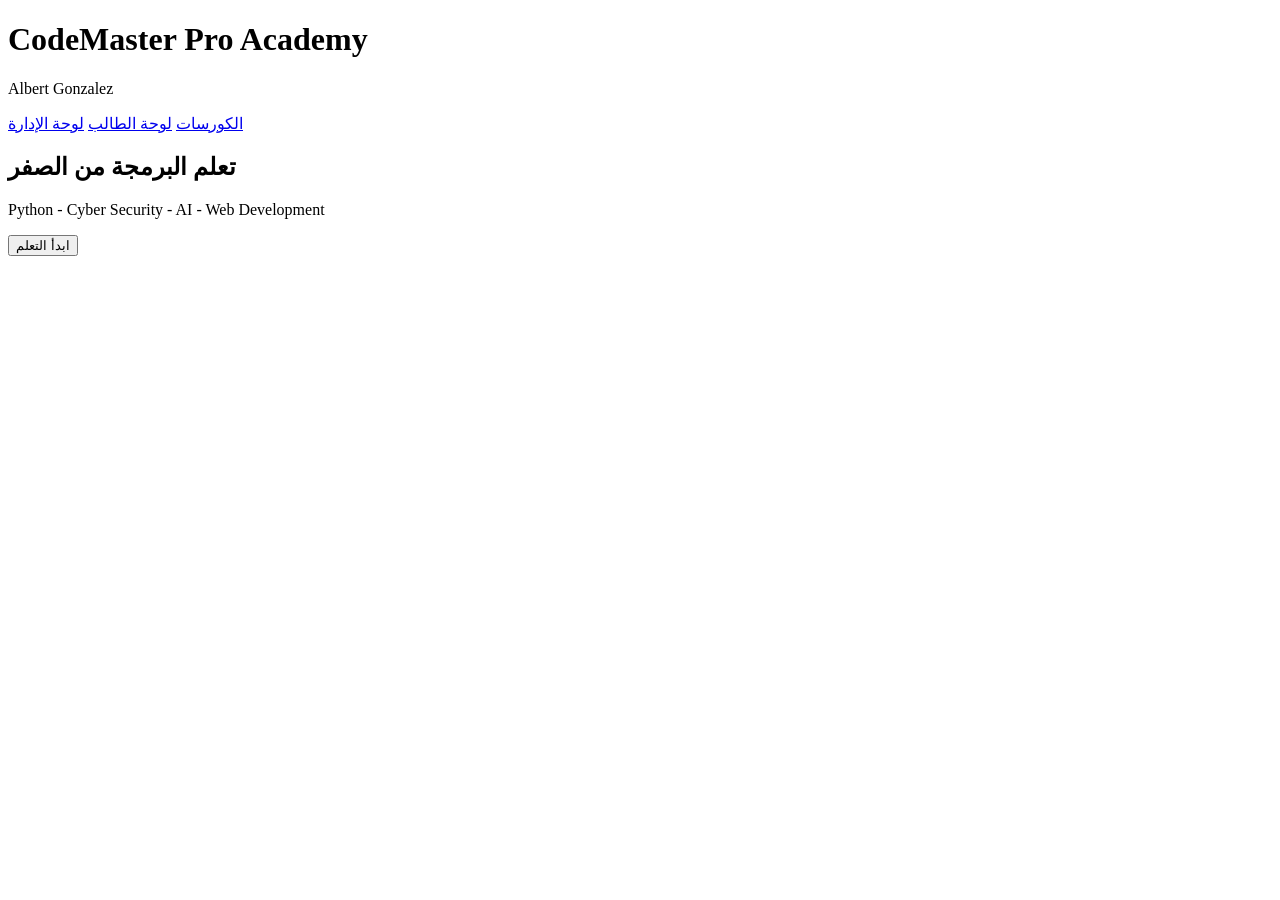
==== index.html @ 69713b8e "Create index.html" ====
<!DOCTYPE html>
<html lang="ar">
<head>
<meta charset="UTF-8">
<title>CodeMaster Pro Academy</title>
<link rel="stylesheet" href="style.css">
</head>

<body>

<header>
<h1>CodeMaster Pro Academy</h1>
<p>Albert Gonzalez</p>

<nav>
<a href="courses.html">الكورسات</a>
<a href="dashboard.html">لوحة الطالب</a>
<a href="admin.html">لوحة الإدارة</a>
</nav>
</header>

<section>

<h2>تعلم البرمجة من الصفر</h2>

<p>
Python - Cyber Security - AI - Web Development
</p>

<a href="courses.html">
<button>ابدأ التعلم</button>
</a>

</section>

<script src="app.js"></script>

</body>
</html>
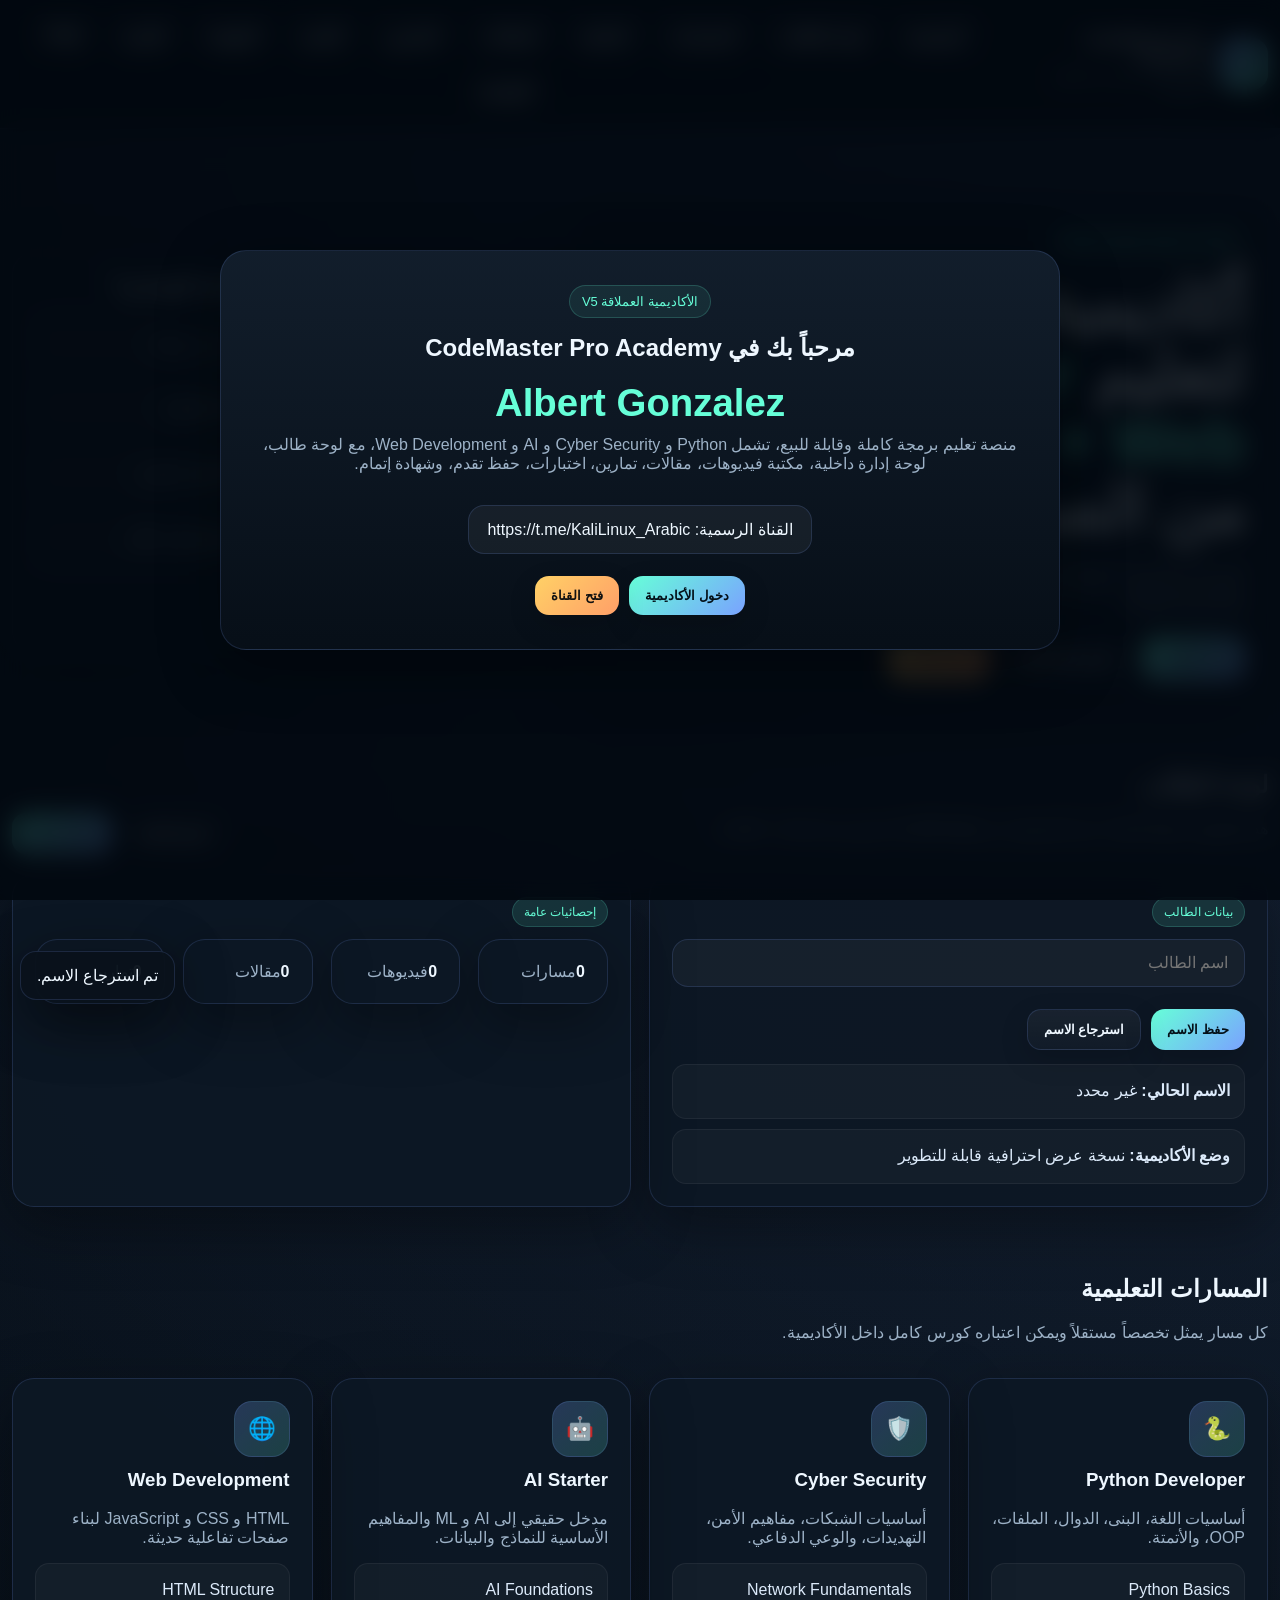
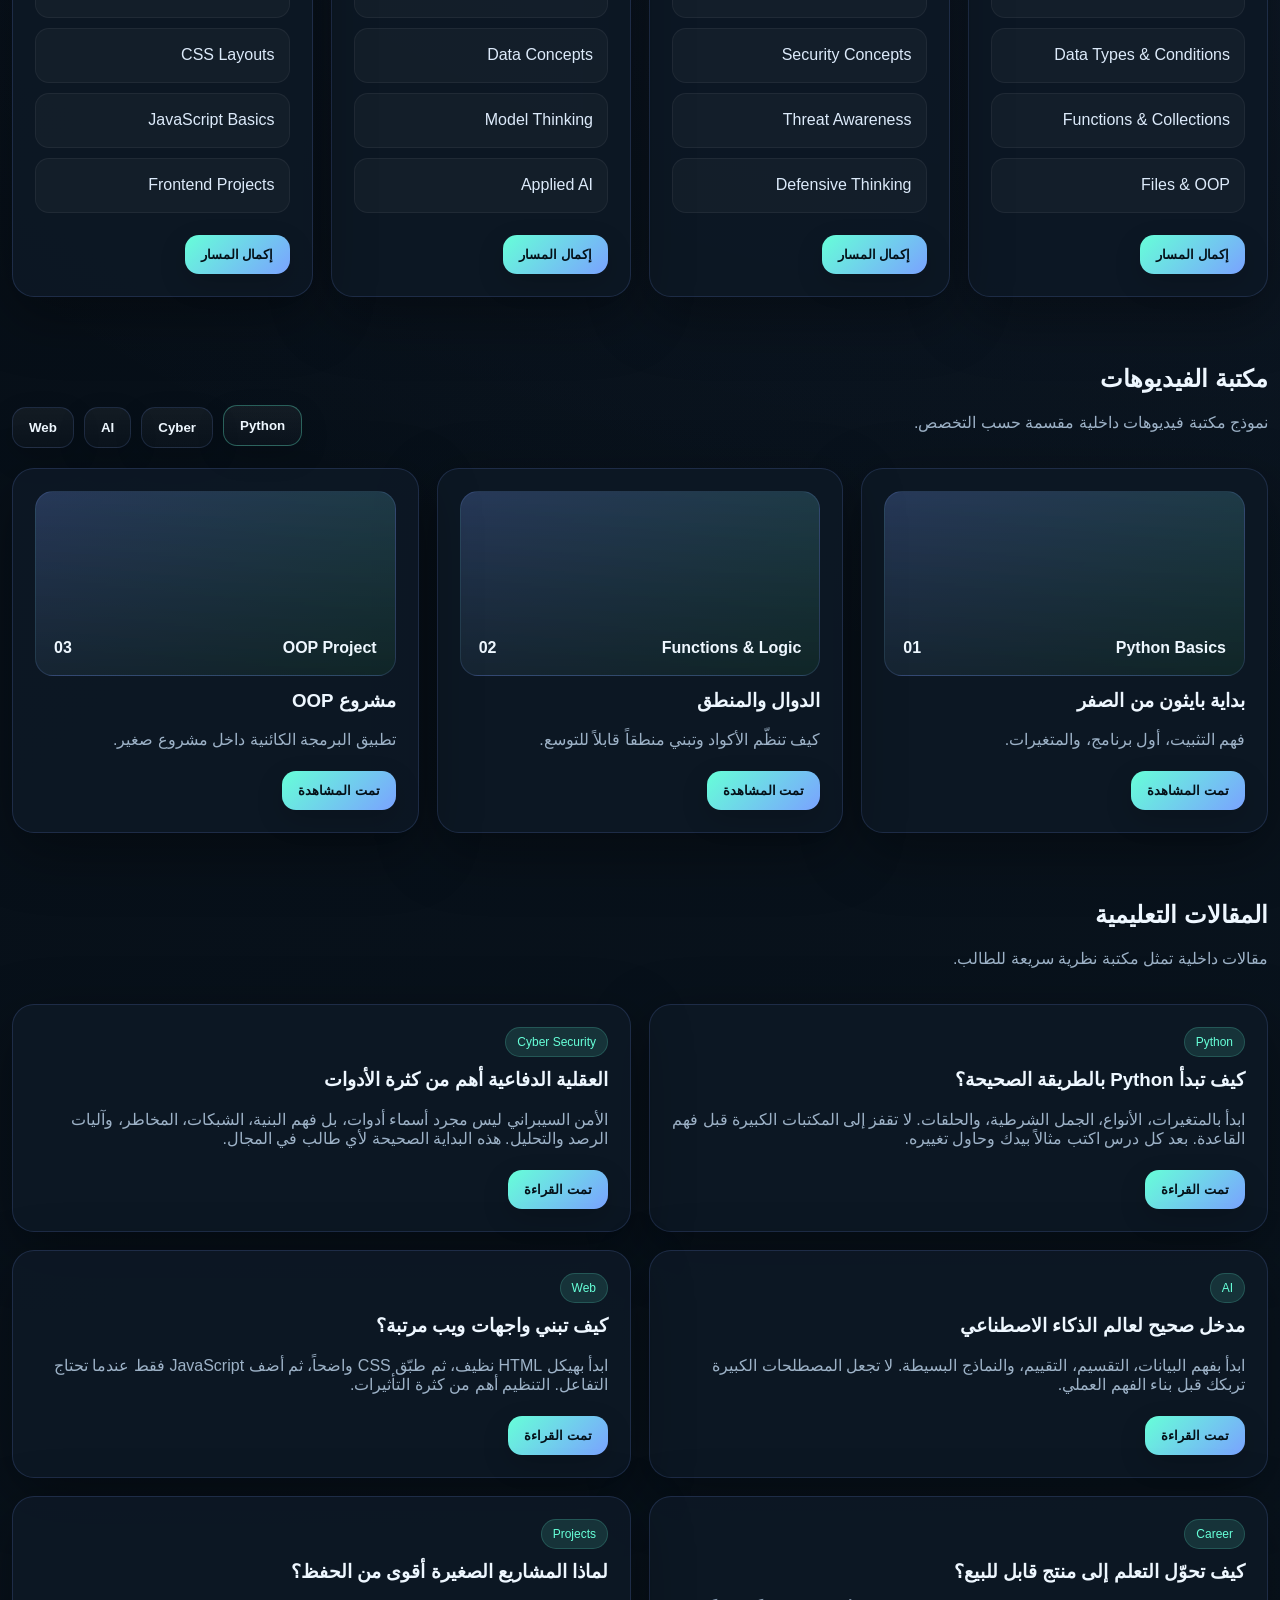
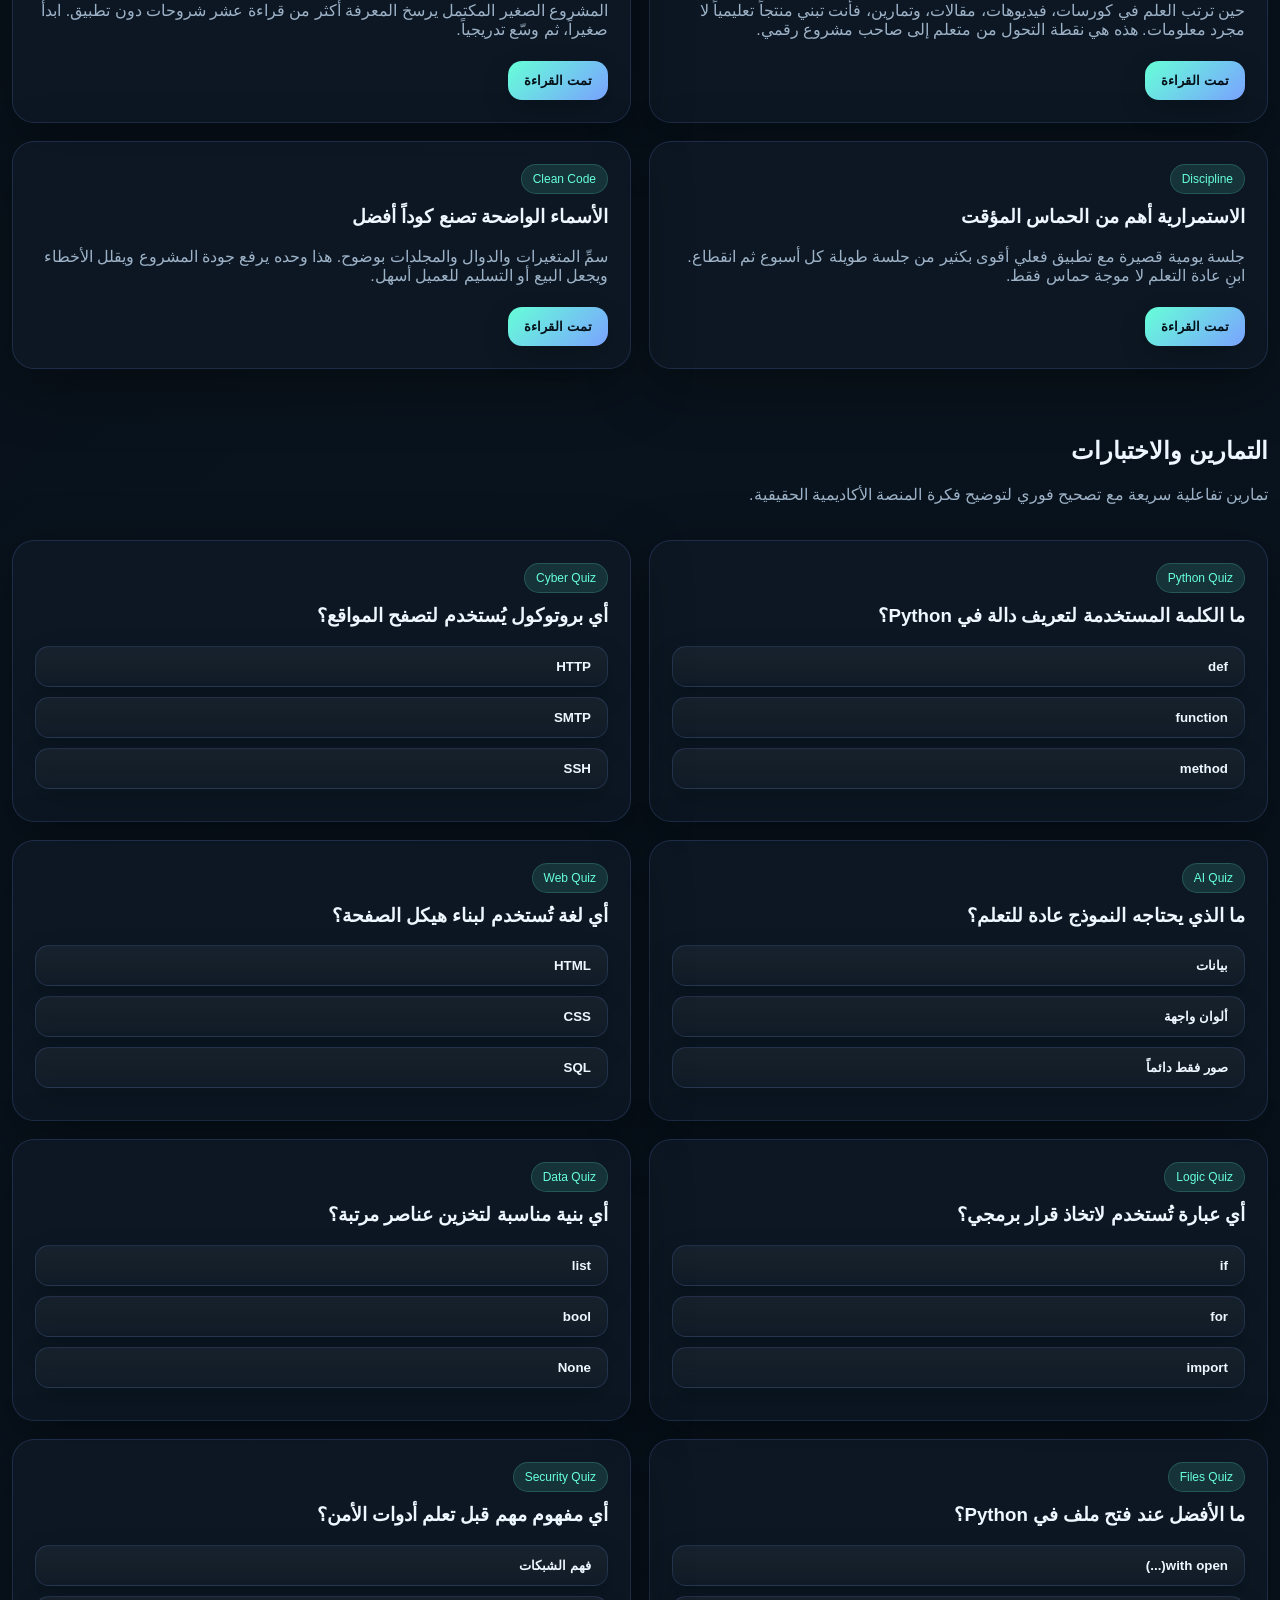
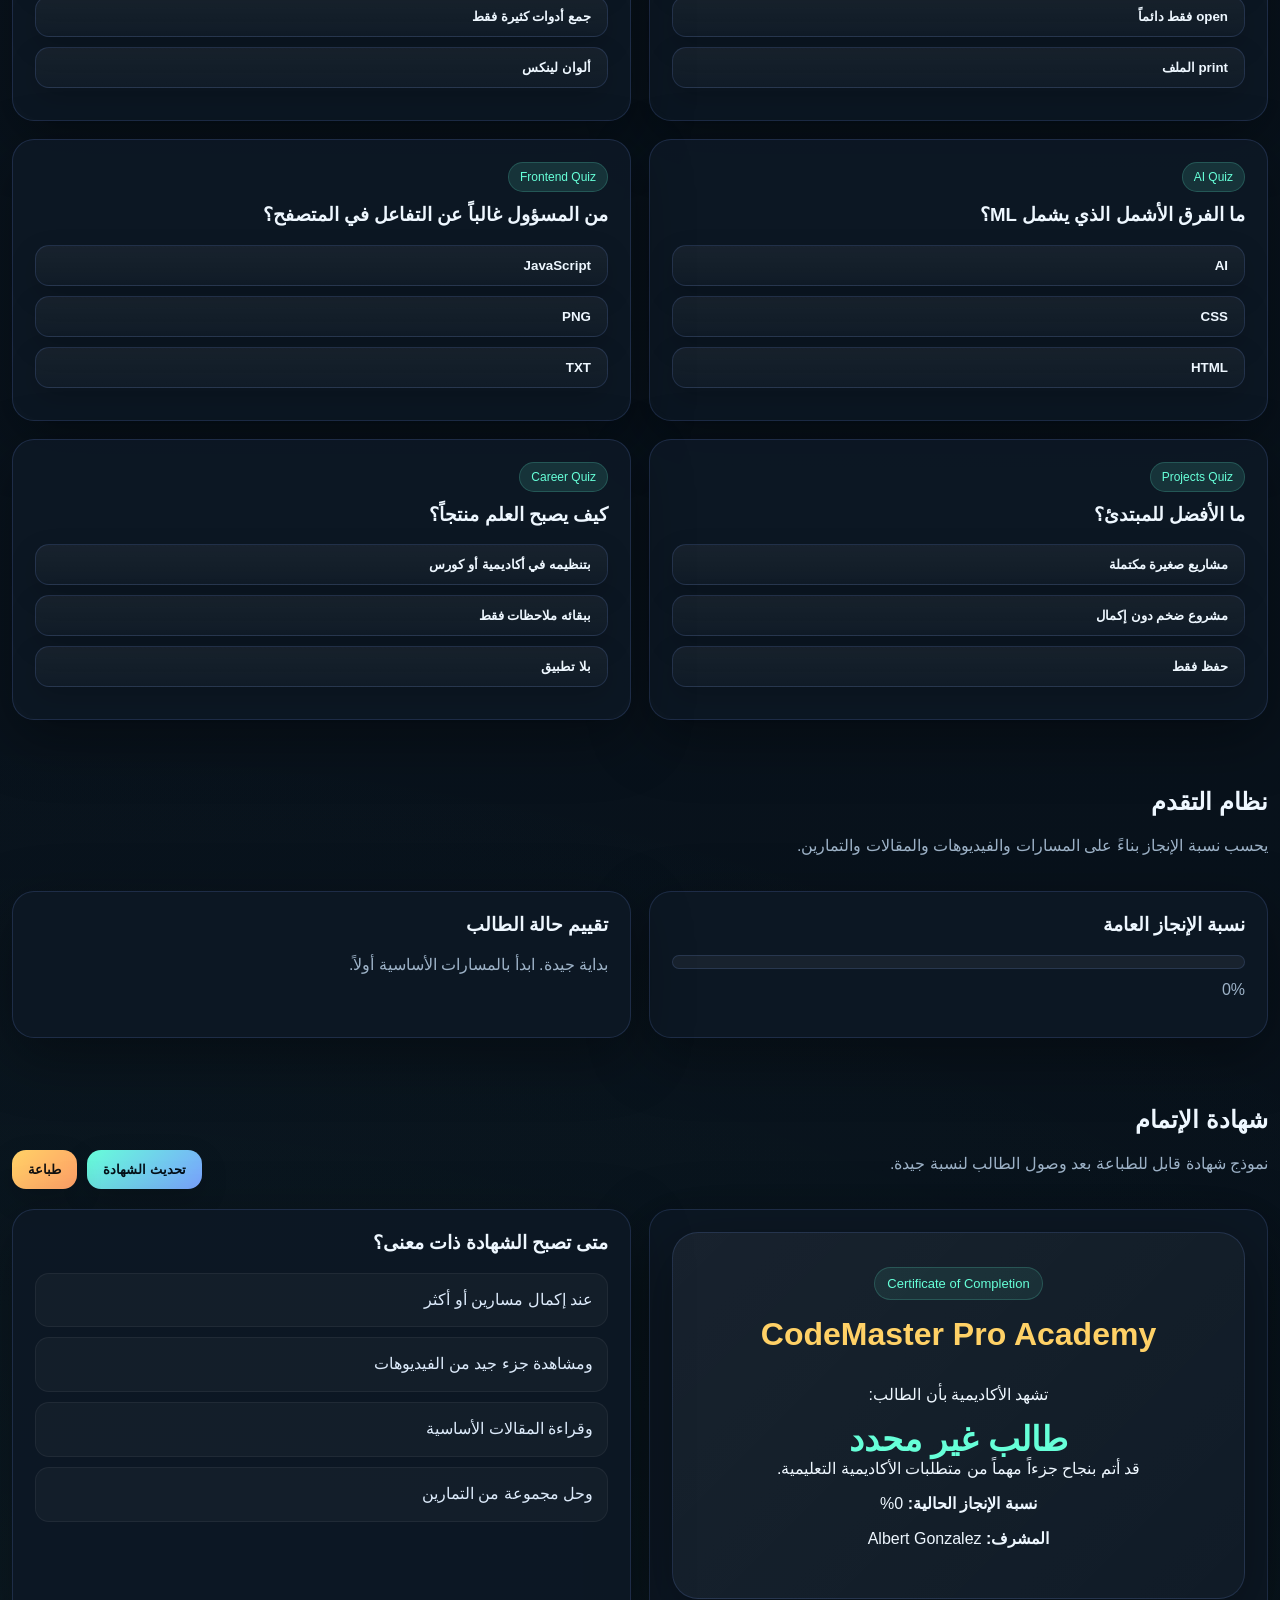
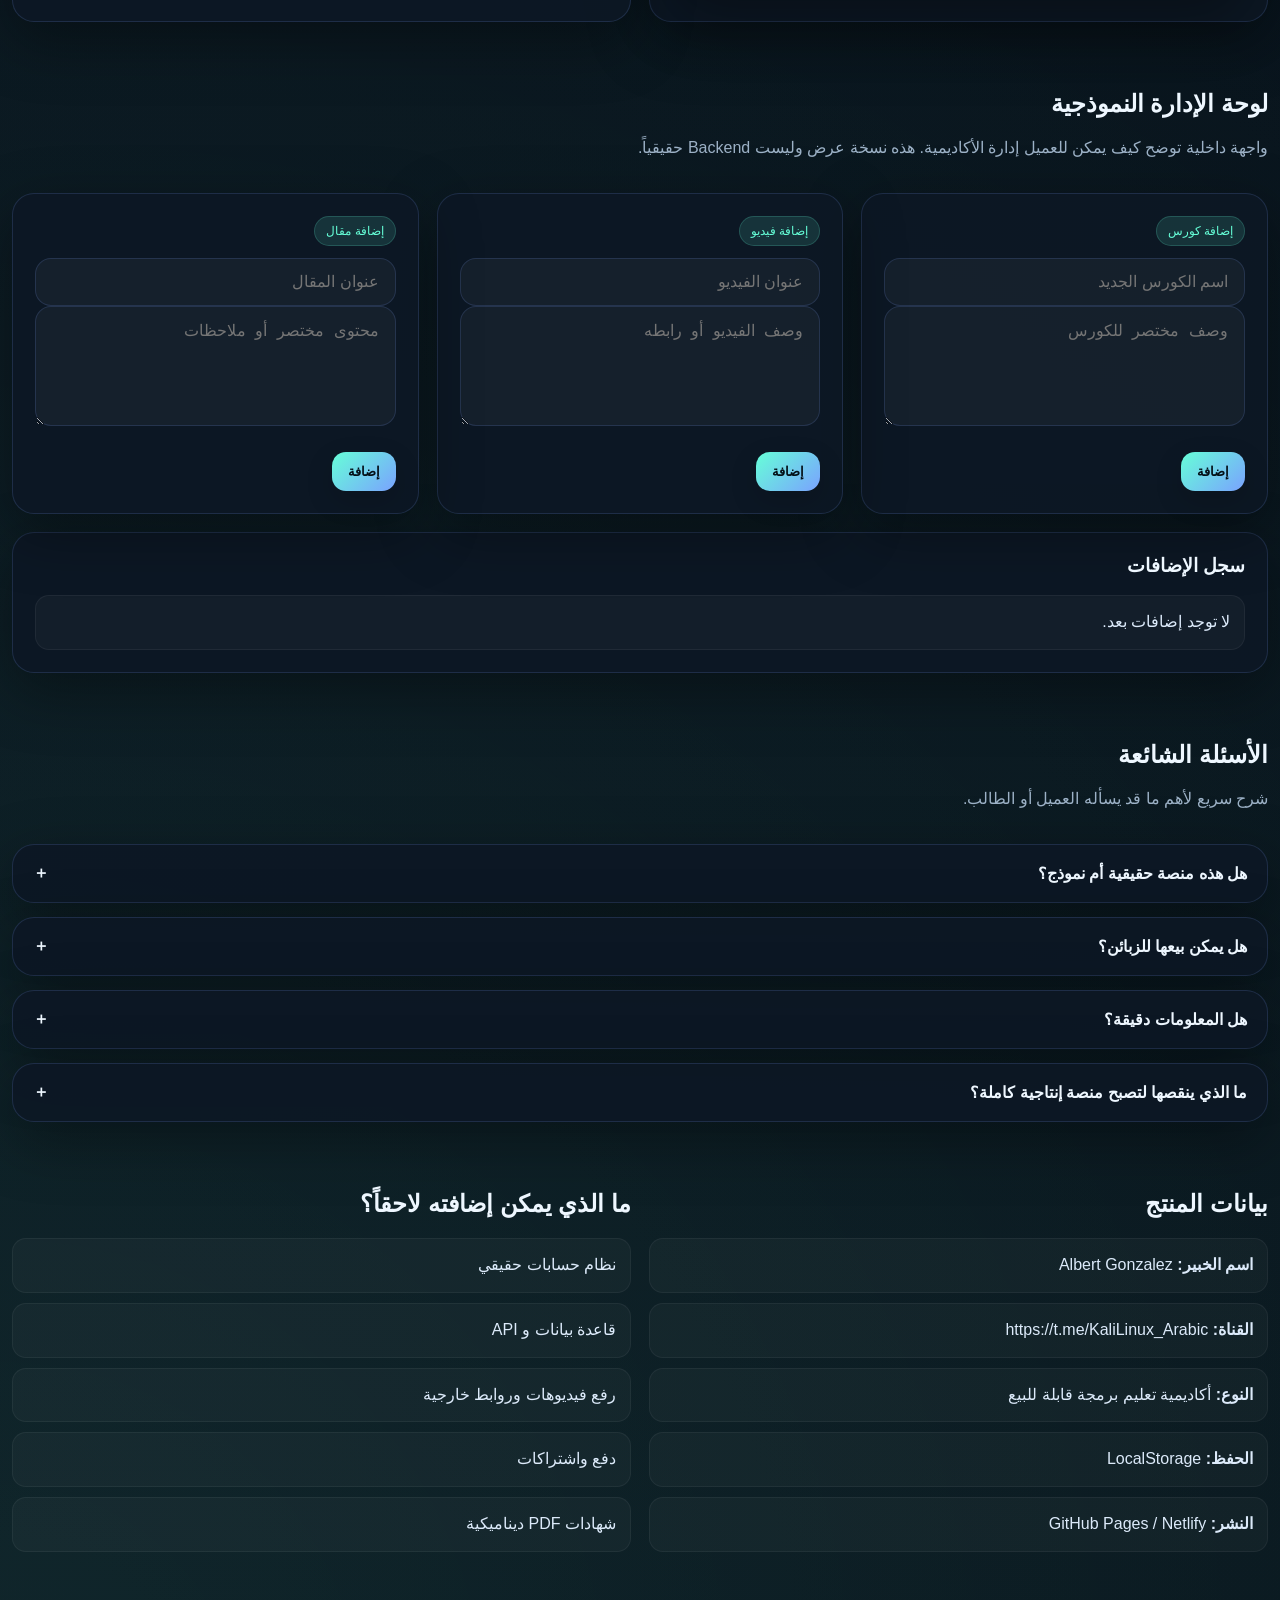
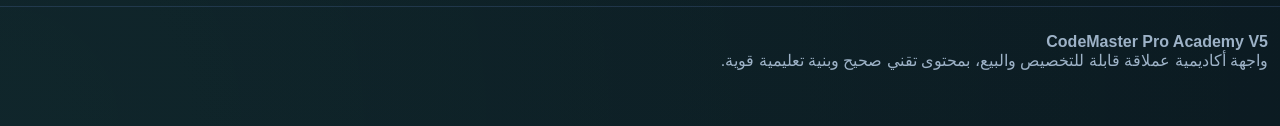
==== commit 5db1aaed: "Update index.html" ====
--- a/index.html
+++ b/index.html
@@ -1,39 +1,1125 @@
-<!DOCTYPE html>
-<html lang="ar">
+<!DOCTYPE html><html lang="ar" dir="rtl">
 <head>
-<meta charset="UTF-8">
-<title>CodeMaster Pro Academy</title>
-<link rel="stylesheet" href="style.css">
+  <meta charset="UTF-8" />
+  <meta name="viewport" content="width=device-width, initial-scale=1.0" />
+  <title>CodeMaster Pro Academy V5</title>
+  <style>
+    :root {
+      --bg: #071019;
+      --bg-2: #0d1825;
+      --panel: rgba(13, 24, 37, 0.94);
+      --panel-2: rgba(9, 17, 27, 0.98);
+      --line: rgba(122, 162, 255, 0.16);
+      --text: #eef7ff;
+      --muted: #9db2c7;
+      --accent: #66ffd8;
+      --accent-2: #7aa2ff;
+      --gold: #ffd166;
+      --danger: #ff7d7d;
+      --success: #8dffb0;
+      --radius: 22px;
+      --shadow: 0 18px 60px rgba(0,0,0,.36);
+    }* { box-sizing: border-box; }
+html { scroll-behavior: smooth; }
+body {
+  margin: 0;
+  font-family: Tahoma, Arial, sans-serif;
+  color: var(--text);
+  background:
+    radial-gradient(circle at top right, rgba(122,162,255,.15), transparent 28%),
+    radial-gradient(circle at bottom left, rgba(102,255,216,.09), transparent 32%),
+    linear-gradient(135deg, #050c14, #09131d 45%, #071019 100%);
+  min-height: 100vh;
+  overflow-x: hidden;
+}
+
+a { color: inherit; text-decoration: none; }
+code {
+  background: rgba(255,255,255,.06);
+  padding: 2px 8px;
+  border-radius: 8px;
+  border: 1px solid rgba(255,255,255,.07);
+  font-family: Consolas, monospace;
+}
+
+.container {
+  width: min(1380px, calc(100% - 24px));
+  margin: auto;
+}
+
+.hidden { display: none !important; }
+
+.topbar {
+  position: sticky;
+  top: 0;
+  z-index: 1000;
+  backdrop-filter: blur(14px);
+  background: rgba(4,11,19,.84);
+  border-bottom: 1px solid var(--line);
+}
+
+.topbar-inner {
+  display: flex;
+  align-items: center;
+  justify-content: space-between;
+  gap: 16px;
+  padding: 14px 0;
+}
+
+.brand {
+  display: flex;
+  align-items: center;
+  gap: 12px;
+  min-width: 0;
+}
+
+.logo {
+  width: 52px;
+  height: 52px;
+  border-radius: 16px;
+  display: grid;
+  place-items: center;
+  background: linear-gradient(135deg, var(--accent-2), var(--accent));
+  color: #041018;
+  font-weight: 900;
+  box-shadow: var(--shadow);
+}
+
+.brand-title { font-weight: 900; }
+.brand-title small { display: block; color: var(--muted); font-weight: 400; }
+
+.nav {
+  display: flex;
+  flex-wrap: wrap;
+  gap: 10px;
+  justify-content: center;
+}
+
+.nav a, .btn, .tab-btn, .choice-btn {
+  border: 1px solid var(--line);
+  background: linear-gradient(180deg, rgba(255,255,255,.05), rgba(255,255,255,.02));
+  color: var(--text);
+  padding: 12px 16px;
+  border-radius: 14px;
+  cursor: pointer;
+  transition: .25s ease;
+  font-weight: 700;
+  box-shadow: 0 10px 28px rgba(0,0,0,.16);
+}
+
+.nav a:hover, .btn:hover, .btn.active, .tab-btn.active, .choice-btn:hover {
+  transform: translateY(-2px);
+  border-color: rgba(102,255,216,.32);
+}
+
+.btn.primary, .tab-btn.primary {
+  background: linear-gradient(135deg, var(--accent), var(--accent-2));
+  color: #041018;
+  border: none;
+}
+
+.btn.gold {
+  background: linear-gradient(135deg, var(--gold), #ff9f68);
+  color: #111;
+  border: none;
+}
+
+.hero, section { padding: 34px 0; }
+.hero { padding-top: 72px; }
+
+.hero-grid, .grid-2, .grid-3, .grid-4, .dashboard-grid, .stats-grid, .certificate-grid {
+  display: grid;
+  gap: 18px;
+}
+
+.hero-grid { grid-template-columns: 1.12fr .88fr; align-items: center; }
+.grid-2, .certificate-grid { grid-template-columns: repeat(2, 1fr); }
+.grid-3 { grid-template-columns: repeat(3, 1fr); }
+.grid-4, .dashboard-grid, .stats-grid { grid-template-columns: repeat(4, 1fr); }
+
+.card, .hero-card, .glass, .panel, .course-card, .video-card, .article-card, .exercise-card, .dashboard-card, .lesson-card, .admin-card, .faq-item, .cert-card {
+  background: var(--panel);
+  border: 1px solid var(--line);
+  border-radius: var(--radius);
+  box-shadow: var(--shadow);
+}
+
+.hero-card, .glass, .course-card, .video-card, .article-card, .exercise-card, .dashboard-card, .lesson-card, .admin-card, .cert-card {
+  padding: 22px;
+}
+
+.eyebrow {
+  display: inline-flex;
+  align-items: center;
+  gap: 8px;
+  padding: 8px 12px;
+  border-radius: 999px;
+  border: 1px solid rgba(102,255,216,.18);
+  background: rgba(102,255,216,.08);
+  color: var(--accent);
+  font-size: 13px;
+  margin-bottom: 16px;
+}
+
+h1, h2, h3, h4, p { margin-top: 0; }
+h1 { font-size: clamp(2rem, 5vw, 4.2rem); line-height: 1.06; margin-bottom: 14px; }
+.muted, .section-head p { color: var(--muted); }
+
+.section-head {
+  display: flex;
+  justify-content: space-between;
+  align-items: end;
+  gap: 18px;
+  margin-bottom: 20px;
+  flex-wrap: wrap;
+}
+
+.cta-row, .tabs, .actions, .filters {
+  display: flex;
+  gap: 10px;
+  flex-wrap: wrap;
+}
+
+.cta-row { margin-top: 22px; }
+
+.icon {
+  width: 56px;
+  height: 56px;
+  border-radius: 18px;
+  display: grid;
+  place-items: center;
+  font-size: 1.4rem;
+  margin-bottom: 12px;
+  background: linear-gradient(135deg, rgba(122,162,255,.24), rgba(102,255,216,.18));
+  border: 1px solid var(--line);
+}
+
+.list {
+  list-style: none;
+  padding: 0;
+  margin: 14px 0 0;
+  display: grid;
+  gap: 10px;
+}
+
+.list li {
+  padding: 12px 14px;
+  border-radius: 14px;
+  background: rgba(255,255,255,.03);
+  border: 1px solid rgba(255,255,255,.05);
+  color: #dceafa;
+  line-height: 1.8;
+}
+
+.badge {
+  display: inline-flex;
+  align-items: center;
+  gap: 8px;
+  padding: 7px 11px;
+  border-radius: 999px;
+  font-size: 12px;
+  background: rgba(102,255,216,.12);
+  color: var(--accent);
+  border: 1px solid rgba(102,255,216,.18);
+  margin-bottom: 12px;
+}
+
+.thumb {
+  height: 185px;
+  border-radius: 18px;
+  display: flex;
+  align-items: end;
+  justify-content: space-between;
+  padding: 18px;
+  background:
+    linear-gradient(180deg, rgba(0,0,0,.08), rgba(0,0,0,.42)),
+    linear-gradient(135deg, rgba(122,162,255,.28), rgba(102,255,216,.18));
+  border: 1px solid var(--line);
+  margin-bottom: 14px;
+  font-weight: 900;
+}
+
+.input, .textarea {
+  width: 100%;
+  padding: 14px 16px;
+  border-radius: 16px;
+  border: 1px solid var(--line);
+  background: rgba(255,255,255,.04);
+  color: var(--text);
+  outline: none;
+  font-size: 1rem;
+}
+
+.textarea { min-height: 120px; resize: vertical; }
+
+.progress-wrap {
+  background: rgba(255,255,255,.05);
+  border-radius: 999px;
+  border: 1px solid var(--line);
+  height: 14px;
+  overflow: hidden;
+  margin-top: 10px;
+}
+
+.progress-bar {
+  width: 0;
+  height: 100%;
+  background: linear-gradient(90deg, var(--accent), var(--accent-2));
+  transition: .4s ease;
+}
+
+.tab-panel { display: none; }
+.tab-panel.active { display: block; }
+
+.choice-btn {
+  width: 100%;
+  text-align: right;
+  margin-bottom: 10px;
+}
+
+.choice-btn.correct {
+  background: rgba(141,255,176,.14);
+  border-color: rgba(141,255,176,.45);
+}
+
+.choice-btn.wrong {
+  background: rgba(255,125,125,.14);
+  border-color: rgba(255,125,125,.45);
+}
+
+.faq-wrap { display: grid; gap: 14px; }
+.faq-item button {
+  width: 100%;
+  background: transparent;
+  border: none;
+  color: var(--text);
+  text-align: right;
+  padding: 18px 20px;
+  font-size: 1rem;
+  font-weight: 700;
+  display: flex;
+  justify-content: space-between;
+  align-items: center;
+  cursor: pointer;
+}
+
+.faq-content {
+  display: none;
+  padding: 0 20px 20px;
+  color: var(--muted);
+  line-height: 1.9;
+}
+
+.faq-item.open .faq-content { display: block; }
+
+.certificate {
+  background: linear-gradient(135deg, rgba(255,255,255,.05), rgba(255,255,255,.02));
+  border: 1px solid var(--line);
+  border-radius: 26px;
+  padding: 34px;
+  text-align: center;
+  box-shadow: var(--shadow);
+}
+
+.certificate h3 { font-size: 2rem; color: var(--gold); }
+.certificate .name { font-size: 2.1rem; font-weight: 900; color: var(--accent); }
+
+.welcome-overlay {
+  position: fixed;
+  inset: 0;
+  z-index: 3000;
+  background: rgba(2, 8, 15, .84);
+  display: grid;
+  place-items: center;
+  padding: 18px;
+  backdrop-filter: blur(12px);
+}
+
+.welcome-card {
+  width: min(840px, 100%);
+  background: linear-gradient(180deg, rgba(18, 30, 44, .98), rgba(7, 15, 24, .98));
+  border-radius: 26px;
+  border: 1px solid var(--line);
+  padding: 34px;
+  box-shadow: var(--shadow);
+  text-align: center;
+}
+
+.expert-main {
+  font-size: clamp(1.5rem, 4vw, 2.4rem);
+  color: var(--accent);
+  font-weight: 900;
+  margin-bottom: 10px;
+}
+
+.telegram-link {
+  display: inline-flex;
+  align-items: center;
+  gap: 10px;
+  padding: 14px 18px;
+  border-radius: 16px;
+  margin-top: 16px;
+  border: 1px solid var(--line);
+  background: rgba(255,255,255,.05);
+  word-break: break-all;
+}
+
+.toast {
+  position: fixed;
+  bottom: 20px;
+  left: 20px;
+  z-index: 2500;
+  background: rgba(10,18,28,.96);
+  color: var(--text);
+  padding: 14px 16px;
+  border: 1px solid var(--line);
+  border-radius: 16px;
+  box-shadow: var(--shadow);
+  transform: translateY(120px);
+  transition: .35s ease;
+  max-width: 340px;
+}
+
+.toast.show { transform: translateY(0); }
+
+.footer {
+  margin-top: 20px;
+  padding: 26px 0 40px;
+  border-top: 1px solid var(--line);
+  color: var(--muted);
+}
+
+@media (max-width: 1100px) {
+  .hero-grid, .grid-4, .grid-3, .grid-2, .dashboard-grid, .stats-grid, .certificate-grid { grid-template-columns: 1fr; }
+  .topbar-inner { flex-direction: column; }
+  .nav { justify-content: flex-start; }
+}
+
+  </style>
 </head>
-
 <body>
-
-<header>
-<h1>CodeMaster Pro Academy</h1>
-<p>Albert Gonzalez</p>
-
-<nav>
-<a href="courses.html">الكورسات</a>
-<a href="dashboard.html">لوحة الطالب</a>
-<a href="admin.html">لوحة الإدارة</a>
-</nav>
-</header>
-
-<section>
-
-<h2>تعلم البرمجة من الصفر</h2>
-
-<p>
-Python - Cyber Security - AI - Web Development
-</p>
-
-<a href="courses.html">
-<button>ابدأ التعلم</button>
-</a>
-
+  <div class="welcome-overlay" id="welcomeOverlay">
+    <div class="welcome-card">
+      <div class="eyebrow">الأكاديمية العملاقة V5</div>
+      <h2>مرحباً بك في CodeMaster Pro Academy</h2>
+      <div class="expert-main">Albert Gonzalez</div>
+      <p class="muted">منصة تعليم برمجة كاملة وقابلة للبيع، تشمل Python و Cyber Security و AI و Web Development، مع لوحة طالب، لوحة إدارة داخلية، مكتبة فيديوهات، مقالات، تمارين، اختبارات، حفظ تقدم، وشهادة إتمام.</p>
+      <a class="telegram-link" href="https://t.me/KaliLinux_Arabic" target="_blank" rel="noopener noreferrer">القناة الرسمية: https://t.me/KaliLinux_Arabic</a>
+      <div class="cta-row" style="justify-content:center;">
+        <button class="btn primary" onclick="closeWelcome()">دخول الأكاديمية</button>
+        <button class="btn gold" onclick="window.open('https://t.me/KaliLinux_Arabic','_blank')">فتح القناة</button>
+      </div>
+    </div>
+  </div>  <div class="toast" id="toast"></div>  <header class="topbar">
+    <div class="container topbar-inner">
+      <div class="brand">
+        <div class="logo">CM</div>
+        <div class="brand-title">CodeMaster Pro Academy<small>منصة تعليم برمجة من الصفر للاحتراف</small></div>
+      </div>
+      <nav class="nav">
+        <a href="#home">الرئيسية</a>
+        <a href="#dashboard">لوحة الطالب</a>
+        <a href="#paths">المسارات</a>
+        <a href="#library">المكتبة</a>
+        <a href="#articles">المقالات</a>
+        <a href="#exercises">التمارين</a>
+        <a href="#progress">التقدم</a>
+        <a href="#certificate">الشهادة</a>
+        <a href="#admin">الإدارة</a>
+        <a href="#faq">FAQ</a>
+        <a href="#contact">التواصل</a>
+      </nav>
+    </div>
+  </header>  <main id="home">
+    <section class="hero">
+      <div class="container hero-grid">
+        <div class="hero-card">
+          <div class="eyebrow">أكاديمية حقيقية بواجهة احترافية</div>
+          <h1>أكاديمية برمجة كاملة<br>لتعليم <span style="color:var(--accent)">Python + Cyber + AI + Web</span><br>من الصفر إلى الاحتراف</h1>
+          <p class="muted">هذه نسخة قوية جداً لموقع أكاديمية تعليمية، مناسبة للعرض والبيع والتخصيص. تحتوي على بنية منصة حقيقية: ملف طالب، تقدم محفوظ، أقسام متعددة، محتوى تدريبي منظم، تمارين واختبارات، وشهادة إتمام قابلة للطباعة.</p>
+          <div class="cta-row">
+            <a class="btn primary" href="#dashboard">ابدأ كطالب</a>
+            <button class="btn" onclick="scrollToSection('admin')">عرض لوحة الإدارة</button>
+            <button class="btn gold" onclick="toggleTheme()">تبديل الألوان</button>
+          </div>
+        </div>
+        <div class="grid-2">
+          <div class="glass">
+            <h3>ماذا تحتوي الأكاديمية؟</h3>
+            <ul class="list">
+              <li>4 مسارات رئيسية</li>
+              <li>12 دروس فيديو نموذجية</li>
+              <li>8 مقالات تعليمية</li>
+              <li>12 تمريناً تفاعلياً</li>
+              <li>نظام تقدم وشهادة</li>
+            </ul>
+          </div>
+          <div class="glass">
+            <h3>مناسبة للبيع لمن؟</h3>
+            <ul class="list">
+              <li>مدرب برمجة</li>
+              <li>قناة تعليمية</li>
+              <li>أكاديمية صغيرة</li>
+              <li>منتج رقمي جاهز</li>
+            </ul>
+          </div>
+        </div>
+      </div>
+    </section><section id="dashboard">
+  <div class="container">
+    <div class="section-head">
+      <div>
+        <h2>لوحة الطالب</h2>
+        <p>هذه الواجهة تحفظ البيانات في المتصفح عبر LocalStorage وتعرض إحصائيات الطالب.</p>
+      </div>
+      <div class="actions">
+        <button class="btn" onclick="resetProgress()">تصفير التقدم</button>
+        <button class="btn primary" onclick="fillDemoProgress()">تعبئة تجريبية</button>
+      </div>
+    </div>
+    <div class="grid-2">
+      <div class="dashboard-card">
+        <div class="badge">بيانات الطالب</div>
+        <input class="input" id="studentName" placeholder="اسم الطالب" />
+        <div class="cta-row">
+          <button class="btn primary" onclick="saveStudentName()">حفظ الاسم</button>
+          <button class="btn" onclick="loadStudentName()">استرجاع الاسم</button>
+        </div>
+        <ul class="list">
+          <li><strong>الاسم الحالي:</strong> <span id="studentNameDisplay">غير محدد</span></li>
+          <li><strong>وضع الأكاديمية:</strong> نسخة عرض احترافية قابلة للتطوير</li>
+        </ul>
+      </div>
+      <div class="dashboard-card">
+        <div class="badge">إحصائيات عامة</div>
+        <div class="stats-grid">
+          <div class="dashboard-card"><strong id="statTracks">0</strong><span class="muted">مسارات</span></div>
+          <div class="dashboard-card"><strong id="statVideos">0</strong><span class="muted">فيديوهات</span></div>
+          <div class="dashboard-card"><strong id="statArticles">0</strong><span class="muted">مقالات</span></div>
+          <div class="dashboard-card"><strong id="statExercises">0</strong><span class="muted">تمارين</span></div>
+        </div>
+      </div>
+    </div>
+  </div>
 </section>
 
-<script src="app.js"></script>
-
-</body>
-</html>
+<section id="paths">
+  <div class="container">
+    <div class="section-head">
+      <div>
+        <h2>المسارات التعليمية</h2>
+        <p>كل مسار يمثل تخصصاً مستقلاً ويمكن اعتباره كورس كامل داخل الأكاديمية.</p>
+      </div>
+    </div>
+    <div class="grid-4">
+      <article class="course-card">
+        <div class="icon">🐍</div>
+        <h3>Python Developer</h3>
+        <p class="muted">أساسيات اللغة، البنى، الدوال، الملفات، OOP، والأتمتة.</p>
+        <ul class="list">
+          <li>Python Basics</li>
+          <li>Data Types & Conditions</li>
+          <li>Functions & Collections</li>
+          <li>Files & OOP</li>
+        </ul>
+        <div class="cta-row"><button class="btn primary" onclick="completeTrack('python')">إكمال المسار</button></div>
+      </article>
+      <article class="course-card">
+        <div class="icon">🛡️</div>
+        <h3>Cyber Security</h3>
+        <p class="muted">أساسيات الشبكات، مفاهيم الأمن، التهديدات، والوعي الدفاعي.</p>
+        <ul class="list">
+          <li>Network Fundamentals</li>
+          <li>Security Concepts</li>
+          <li>Threat Awareness</li>
+          <li>Defensive Thinking</li>
+        </ul>
+        <div class="cta-row"><button class="btn primary" onclick="completeTrack('cyber')">إكمال المسار</button></div>
+      </article>
+      <article class="course-card">
+        <div class="icon">🤖</div>
+        <h3>AI Starter</h3>
+        <p class="muted">مدخل حقيقي إلى AI و ML والمفاهيم الأساسية للنماذج والبيانات.</p>
+        <ul class="list">
+          <li>AI Foundations</li>
+          <li>Data Concepts</li>
+          <li>Model Thinking</li>
+          <li>Applied AI</li>
+        </ul>
+        <div class="cta-row"><button class="btn primary" onclick="completeTrack('ai')">إكمال المسار</button></div>
+      </article>
+      <article class="course-card">
+        <div class="icon">🌐</div>
+        <h3>Web Development</h3>
+        <p class="muted">HTML و CSS و JavaScript لبناء صفحات تفاعلية حديثة.</p>
+        <ul class="list">
+          <li>HTML Structure</li>
+          <li>CSS Layouts</li>
+          <li>JavaScript Basics</li>
+          <li>Frontend Projects</li>
+        </ul>
+        <div class="cta-row"><button class="btn primary" onclick="completeTrack('web')">إكمال المسار</button></div>
+      </article>
+    </div>
+  </div>
+</section>
+
+<section id="library">
+  <div class="container">
+    <div class="section-head">
+      <div>
+        <h2>مكتبة الفيديوهات</h2>
+        <p>نموذج مكتبة فيديوهات داخلية مقسمة حسب التخصص.</p>
+      </div>
+      <div class="tabs">
+        <button class="tab-btn active" data-tab="videos-python">Python</button>
+        <button class="tab-btn" data-tab="videos-cyber">Cyber</button>
+        <button class="tab-btn" data-tab="videos-ai">AI</button>
+        <button class="tab-btn" data-tab="videos-web">Web</button>
+      </div>
+    </div>
+
+    <div class="tab-panel active" id="videos-python">
+      <div class="grid-3">
+        <article class="video-card"><div class="thumb"><span>Python Basics</span><span>01</span></div><h3>بداية بايثون من الصفر</h3><p class="muted">فهم التثبيت، أول برنامج، والمتغيرات.</p><div class="cta-row"><button class="btn primary" onclick="markVideo('py1')">تمت المشاهدة</button></div></article>
+        <article class="video-card"><div class="thumb"><span>Functions & Logic</span><span>02</span></div><h3>الدوال والمنطق</h3><p class="muted">كيف تنظّم الأكواد وتبني منطقاً قابلاً للتوسع.</p><div class="cta-row"><button class="btn primary" onclick="markVideo('py2')">تمت المشاهدة</button></div></article>
+        <article class="video-card"><div class="thumb"><span>OOP Project</span><span>03</span></div><h3>مشروع OOP</h3><p class="muted">تطبيق البرمجة الكائنية داخل مشروع صغير.</p><div class="cta-row"><button class="btn primary" onclick="markVideo('py3')">تمت المشاهدة</button></div></article>
+      </div>
+    </div>
+
+    <div class="tab-panel" id="videos-cyber">
+      <div class="grid-3">
+        <article class="video-card"><div class="thumb"><span>Network Basics</span><span>01</span></div><h3>مبادئ الشبكات</h3><p class="muted">فهم IP و Ports والطبقات الأساسية.</p><div class="cta-row"><button class="btn primary" onclick="markVideo('cy1')">تمت المشاهدة</button></div></article>
+        <article class="video-card"><div class="thumb"><span>Threat Models</span><span>02</span></div><h3>أنواع التهديدات</h3><p class="muted">تصنيف المخاطر وفهم بيئة الهجوم والدفاع.</p><div class="cta-row"><button class="btn primary" onclick="markVideo('cy2')">تمت المشاهدة</button></div></article>
+        <article class="video-card"><div class="thumb"><span>Defense Basics</span><span>03</span></div><h3>العقلية الدفاعية</h3><p class="muted">كيف تحلل المخاطر وتتخذ وضعاً دفاعياً أفضل.</p><div class="cta-row"><button class="btn primary" onclick="markVideo('cy3')">تمت المشاهدة</button></div></article>
+      </div>
+    </div>
+
+    <div class="tab-panel" id="videos-ai">
+      <div class="grid-3">
+        <article class="video-card"><div class="thumb"><span>AI Foundations</span><span>01</span></div><h3>أساسيات الذكاء الاصطناعي</h3><p class="muted">ما هو AI وما الفرق بينه وبين ML و DL.</p><div class="cta-row"><button class="btn primary" onclick="markVideo('ai1')">تمت المشاهدة</button></div></article>
+        <article class="video-card"><div class="thumb"><span>Data Thinking</span><span>02</span></div><h3>البيانات والنماذج</h3><p class="muted">فهم البيانات ودورها في تدريب النماذج.</p><div class="cta-row"><button class="btn primary" onclick="markVideo('ai2')">تمت المشاهدة</button></div></article>
+        <article class="video-card"><div class="thumb"><span>AI Apps</span><span>03</span></div><h3>بناء تطبيقات AI</h3><p class="muted">خط سير بناء تطبيقات تعتمد على الذكاء الاصطناعي.</p><div class="cta-row"><button class="btn primary" onclick="markVideo('ai3')">تمت المشاهدة</button></div></article>
+      </div>
+    </div>
+
+    <div class="tab-panel" id="videos-web">
+      <div class="grid-3">
+        <article class="video-card"><div class="thumb"><span>HTML Starter</span><span>01</span></div><h3>HTML من الصفر</h3><p class="muted">بناء هيكل صفحات الويب.</p><div class="cta-row"><button class="btn primary" onclick="markVideo('web1')">تمت المشاهدة</button></div></article>
+        <article class="video-card"><div class="thumb"><span>CSS Layouts</span><span>02</span></div><h3>تنسيق وتخطيط CSS</h3><p class="muted">فهم Flexbox و Grid والتجاوب.</p><div class="cta-row"><button class="btn primary" onclick="markVideo('web2')">تمت المشاهدة</button></div></article>
+        <article class="video-card"><div class="thumb"><span>JS Interactivity</span><span>03</span></div><h3>تفاعل JavaScript</h3><p class="muted">الأحداث، DOM، وإضافة التفاعل للموقع.</p><div class="cta-row"><button class="btn primary" onclick="markVideo('web3')">تمت المشاهدة</button></div></article>
+      </div>
+    </div>
+  </div>
+</section>
+
+<section id="articles">
+  <div class="container">
+    <div class="section-head">
+      <div>
+        <h2>المقالات التعليمية</h2>
+        <p>مقالات داخلية تمثل مكتبة نظرية سريعة للطالب.</p>
+      </div>
+    </div>
+    <div class="grid-2">
+      <article class="article-card">
+        <div class="badge">Python</div>
+        <h3>كيف تبدأ Python بالطريقة الصحيحة؟</h3>
+        <p class="muted">ابدأ بالمتغيرات، الأنواع، الجمل الشرطية، والحلقات. لا تقفز إلى المكتبات الكبيرة قبل فهم القاعدة. بعد كل درس اكتب مثالاً بيدك وحاول تغييره.</p>
+        <div class="cta-row"><button class="btn primary" onclick="markArticle('ar1')">تمت القراءة</button></div>
+      </article>
+      <article class="article-card">
+        <div class="badge">Cyber Security</div>
+        <h3>العقلية الدفاعية أهم من كثرة الأدوات</h3>
+        <p class="muted">الأمن السيبراني ليس مجرد أسماء أدوات، بل فهم البنية، الشبكات، المخاطر، وآليات الرصد والتحليل. هذه البداية الصحيحة لأي طالب في المجال.</p>
+        <div class="cta-row"><button class="btn primary" onclick="markArticle('ar2')">تمت القراءة</button></div>
+      </article>
+      <article class="article-card">
+        <div class="badge">AI</div>
+        <h3>مدخل صحيح لعالم الذكاء الاصطناعي</h3>
+        <p class="muted">ابدأ بفهم البيانات، التقسيم، التقييم، والنماذج البسيطة. لا تجعل المصطلحات الكبيرة تربكك قبل بناء الفهم العملي.</p>
+        <div class="cta-row"><button class="btn primary" onclick="markArticle('ar3')">تمت القراءة</button></div>
+      </article>
+      <article class="article-card">
+        <div class="badge">Web</div>
+        <h3>كيف تبني واجهات ويب مرتبة؟</h3>
+        <p class="muted">ابدأ بهيكل HTML نظيف، ثم طبّق CSS واضحاً، ثم أضف JavaScript فقط عندما تحتاج التفاعل. التنظيم أهم من كثرة التأثيرات.</p>
+        <div class="cta-row"><button class="btn primary" onclick="markArticle('ar4')">تمت القراءة</button></div>
+      </article>
+      <article class="article-card">
+        <div class="badge">Career</div>
+        <h3>كيف تحوّل التعلم إلى منتج قابل للبيع؟</h3>
+        <p class="muted">حين ترتب العلم في كورسات، فيديوهات، مقالات، وتمارين، فأنت تبني منتجاً تعليمياً لا مجرد معلومات. هذه هي نقطة التحول من متعلم إلى صاحب مشروع رقمي.</p>
+        <div class="cta-row"><button class="btn primary" onclick="markArticle('ar5')">تمت القراءة</button></div>
+      </article>
+      <article class="article-card">
+        <div class="badge">Projects</div>
+        <h3>لماذا المشاريع الصغيرة أقوى من الحفظ؟</h3>
+        <p class="muted">المشروع الصغير المكتمل يرسخ المعرفة أكثر من قراءة عشر شروحات دون تطبيق. ابدأ صغيراً، ثم وسّع تدريجياً.</p>
+        <div class="cta-row"><button class="btn primary" onclick="markArticle('ar6')">تمت القراءة</button></div>
+      </article>
+      <article class="article-card">
+        <div class="badge">Discipline</div>
+        <h3>الاستمرارية أهم من الحماس المؤقت</h3>
+        <p class="muted">جلسة يومية قصيرة مع تطبيق فعلي أقوى بكثير من جلسة طويلة كل أسبوع ثم انقطاع. ابنِ عادة التعلم لا موجة حماس فقط.</p>
+        <div class="cta-row"><button class="btn primary" onclick="markArticle('ar7')">تمت القراءة</button></div>
+      </article>
+      <article class="article-card">
+        <div class="badge">Clean Code</div>
+        <h3>الأسماء الواضحة تصنع كوداً أفضل</h3>
+        <p class="muted">سمِّ المتغيرات والدوال والمجلدات بوضوح. هذا وحده يرفع جودة المشروع ويقلل الأخطاء ويجعل البيع أو التسليم للعميل أسهل.</p>
+        <div class="cta-row"><button class="btn primary" onclick="markArticle('ar8')">تمت القراءة</button></div>
+      </article>
+    </div>
+  </div>
+</section>
+
+<section id="exercises">
+  <div class="container">
+    <div class="section-head">
+      <div>
+        <h2>التمارين والاختبارات</h2>
+        <p>تمارين تفاعلية سريعة مع تصحيح فوري لتوضيح فكرة المنصة الأكاديمية الحقيقية.</p>
+      </div>
+    </div>
+    <div class="grid-2">
+      <article class="exercise-card">
+        <div class="badge">Python Quiz</div>
+        <h3>ما الكلمة المستخدمة لتعريف دالة في Python؟</h3>
+        <button class="choice-btn" onclick="answerChoice(this, true, 'ex1')">def</button>
+        <button class="choice-btn" onclick="answerChoice(this, false, 'ex1')">function</button>
+        <button class="choice-btn" onclick="answerChoice(this, false, 'ex1')">method</button>
+      </article>
+      <article class="exercise-card">
+        <div class="badge">Cyber Quiz</div>
+        <h3>أي بروتوكول يُستخدم لتصفح المواقع؟</h3>
+        <button class="choice-btn" onclick="answerChoice(this, true, 'ex2')">HTTP</button>
+        <button class="choice-btn" onclick="answerChoice(this, false, 'ex2')">SMTP</button>
+        <button class="choice-btn" onclick="answerChoice(this, false, 'ex2')">SSH</button>
+      </article>
+      <article class="exercise-card">
+        <div class="badge">AI Quiz</div>
+        <h3>ما الذي يحتاجه النموذج عادة للتعلم؟</h3>
+        <button class="choice-btn" onclick="answerChoice(this, true, 'ex3')">بيانات</button>
+        <button class="choice-btn" onclick="answerChoice(this, false, 'ex3')">ألوان واجهة</button>
+        <button class="choice-btn" onclick="answerChoice(this, false, 'ex3')">صور فقط دائماً</button>
+      </article>
+      <article class="exercise-card">
+        <div class="badge">Web Quiz</div>
+        <h3>أي لغة تُستخدم لبناء هيكل الصفحة؟</h3>
+        <button class="choice-btn" onclick="answerChoice(this, true, 'ex4')">HTML</button>
+        <button class="choice-btn" onclick="answerChoice(this, false, 'ex4')">CSS</button>
+        <button class="choice-btn" onclick="answerChoice(this, false, 'ex4')">SQL</button>
+      </article>
+      <article class="exercise-card">
+        <div class="badge">Logic Quiz</div>
+        <h3>أي عبارة تُستخدم لاتخاذ قرار برمجي؟</h3>
+        <button class="choice-btn" onclick="answerChoice(this, true, 'ex5')">if</button>
+        <button class="choice-btn" onclick="answerChoice(this, false, 'ex5')">for</button>
+        <button class="choice-btn" onclick="answerChoice(this, false, 'ex5')">import</button>
+      </article>
+      <article class="exercise-card">
+        <div class="badge">Data Quiz</div>
+        <h3>أي بنية مناسبة لتخزين عناصر مرتبة؟</h3>
+        <button class="choice-btn" onclick="answerChoice(this, true, 'ex6')">list</button>
+        <button class="choice-btn" onclick="answerChoice(this, false, 'ex6')">bool</button>
+        <button class="choice-btn" onclick="answerChoice(this, false, 'ex6')">None</button>
+      </article>
+      <article class="exercise-card">
+        <div class="badge">Files Quiz</div>
+        <h3>ما الأفضل عند فتح ملف في Python؟</h3>
+        <button class="choice-btn" onclick="answerChoice(this, true, 'ex7')">with open(...)</button>
+        <button class="choice-btn" onclick="answerChoice(this, false, 'ex7')">open فقط دائماً</button>
+        <button class="choice-btn" onclick="answerChoice(this, false, 'ex7')">print الملف</button>
+      </article>
+      <article class="exercise-card">
+        <div class="badge">Security Quiz</div>
+        <h3>أي مفهوم مهم قبل تعلم أدوات الأمن؟</h3>
+        <button class="choice-btn" onclick="answerChoice(this, true, 'ex8')">فهم الشبكات</button>
+        <button class="choice-btn" onclick="answerChoice(this, false, 'ex8')">جمع أدوات كثيرة فقط</button>
+        <button class="choice-btn" onclick="answerChoice(this, false, 'ex8')">ألوان لينكس</button>
+      </article>
+      <article class="exercise-card">
+        <div class="badge">AI Quiz</div>
+        <h3>ما الفرق الأشمل الذي يشمل ML؟</h3>
+        <button class="choice-btn" onclick="answerChoice(this, true, 'ex9')">AI</button>
+        <button class="choice-btn" onclick="answerChoice(this, false, 'ex9')">CSS</button>
+        <button class="choice-btn" onclick="answerChoice(this, false, 'ex9')">HTML</button>
+      </article>
+      <article class="exercise-card">
+        <div class="badge">Frontend Quiz</div>
+        <h3>من المسؤول غالباً عن التفاعل في المتصفح؟</h3>
+        <button class="choice-btn" onclick="answerChoice(this, true, 'ex10')">JavaScript</button>
+        <button class="choice-btn" onclick="answerChoice(this, false, 'ex10')">PNG</button>
+        <button class="choice-btn" onclick="answerChoice(this, false, 'ex10')">TXT</button>
+      </article>
+      <article class="exercise-card">
+        <div class="badge">Projects Quiz</div>
+        <h3>ما الأفضل للمبتدئ؟</h3>
+        <button class="choice-btn" onclick="answerChoice(this, true, 'ex11')">مشاريع صغيرة مكتملة</button>
+        <button class="choice-btn" onclick="answerChoice(this, false, 'ex11')">مشروع ضخم دون إكمال</button>
+        <button class="choice-btn" onclick="answerChoice(this, false, 'ex11')">حفظ فقط</button>
+      </article>
+      <article class="exercise-card">
+        <div class="badge">Career Quiz</div>
+        <h3>كيف يصبح العلم منتجاً؟</h3>
+        <button class="choice-btn" onclick="answerChoice(this, true, 'ex12')">بتنظيمه في أكاديمية أو كورس</button>
+        <button class="choice-btn" onclick="answerChoice(this, false, 'ex12')">ببقائه ملاحظات فقط</button>
+        <button class="choice-btn" onclick="answerChoice(this, false, 'ex12')">بلا تطبيق</button>
+      </article>
+    </div>
+  </div>
+</section>
+
+<section id="progress">
+  <div class="container">
+    <div class="section-head">
+      <div>
+        <h2>نظام التقدم</h2>
+        <p>يحسب نسبة الإنجاز بناءً على المسارات والفيديوهات والمقالات والتمارين.</p>
+      </div>
+    </div>
+    <div class="grid-2">
+      <article class="dashboard-card">
+        <h3>نسبة الإنجاز العامة</h3>
+        <div class="progress-wrap"><div class="progress-bar" id="overallProgressBar"></div></div>
+        <p id="overallProgressText" class="muted" style="margin-top:12px;">0%</p>
+      </article>
+      <article class="dashboard-card">
+        <h3>تقييم حالة الطالب</h3>
+        <p class="muted" id="studentStatus">ابدأ من المسارات أو الفيديوهات حتى يرتفع مستواك داخل الأكاديمية.</p>
+      </article>
+    </div>
+  </div>
+</section>
+
+<section id="certificate">
+  <div class="container">
+    <div class="section-head">
+      <div>
+        <h2>شهادة الإتمام</h2>
+        <p>نموذج شهادة قابل للطباعة بعد وصول الطالب لنسبة جيدة.</p>
+      </div>
+      <div class="actions">
+        <button class="btn primary" onclick="generateCertificate()">تحديث الشهادة</button>
+        <button class="btn gold" onclick="window.print()">طباعة</button>
+      </div>
+    </div>
+    <div class="certificate-grid">
+      <article class="cert-card">
+        <div class="certificate">
+          <div class="eyebrow">Certificate of Completion</div>
+          <h3>CodeMaster Pro Academy</h3>
+          <p>تشهد الأكاديمية بأن الطالب:</p>
+          <div class="name" id="certificateName">طالب غير محدد</div>
+          <p>قد أتم بنجاح جزءاً مهماً من متطلبات الأكاديمية التعليمية.</p>
+          <p><strong>نسبة الإنجاز الحالية:</strong> <span id="certificateProgress">0%</span></p>
+          <p><strong>المشرف:</strong> Albert Gonzalez</p>
+        </div>
+      </article>
+      <article class="cert-card">
+        <h3>متى تصبح الشهادة ذات معنى؟</h3>
+        <ul class="list">
+          <li>عند إكمال مسارين أو أكثر</li>
+          <li>ومشاهدة جزء جيد من الفيديوهات</li>
+          <li>وقراءة المقالات الأساسية</li>
+          <li>وحل مجموعة من التمارين</li>
+        </ul>
+      </article>
+    </div>
+  </div>
+</section>
+
+<section id="admin">
+  <div class="container">
+    <div class="section-head">
+      <div>
+        <h2>لوحة الإدارة النموذجية</h2>
+        <p>واجهة داخلية توضح كيف يمكن للعميل إدارة الأكاديمية. هذه نسخة عرض وليست Backend حقيقياً.</p>
+      </div>
+    </div>
+    <div class="grid-3">
+      <article class="admin-card">
+        <div class="badge">إضافة كورس</div>
+        <input class="input" id="adminCourseTitle" placeholder="اسم الكورس الجديد" />
+        <textarea class="textarea" id="adminCourseDesc" placeholder="وصف مختصر للكورس"></textarea>
+        <div class="cta-row"><button class="btn primary" onclick="addAdminItem('course')">إضافة</button></div>
+      </article>
+      <article class="admin-card">
+        <div class="badge">إضافة فيديو</div>
+        <input class="input" id="adminVideoTitle" placeholder="عنوان الفيديو" />
+        <textarea class="textarea" id="adminVideoDesc" placeholder="وصف الفيديو أو رابطه"></textarea>
+        <div class="cta-row"><button class="btn primary" onclick="addAdminItem('video')">إضافة</button></div>
+      </article>
+      <article class="admin-card">
+        <div class="badge">إضافة مقال</div>
+        <input class="input" id="adminArticleTitle" placeholder="عنوان المقال" />
+        <textarea class="textarea" id="adminArticleDesc" placeholder="محتوى مختصر أو ملاحظات"></textarea>
+        <div class="cta-row"><button class="btn primary" onclick="addAdminItem('article')">إضافة</button></div>
+      </article>
+    </div>
+    <div class="dashboard-card" style="margin-top:18px;">
+      <h3>سجل الإضافات</h3>
+      <ul class="list" id="adminLog">
+        <li>لا توجد إضافات بعد.</li>
+      </ul>
+    </div>
+  </div>
+</section>
+
+<section id="faq">
+  <div class="container">
+    <div class="section-head">
+      <div>
+        <h2>الأسئلة الشائعة</h2>
+        <p>شرح سريع لأهم ما قد يسأله العميل أو الطالب.</p>
+      </div>
+    </div>
+    <div class="faq-wrap">
+      <div class="faq-item"><button>هل هذه منصة حقيقية أم نموذج؟ <span>＋</span></button><div class="faq-content">هي منصة عرض قوية جداً بواجهة حقيقية وحفظ محلي داخل المتصفح. ولتحويلها إلى منصة إنتاجية كاملة مع مستخدمين وقاعدة بيانات نضيف Backend لاحقاً.</div></div>
+      <div class="faq-item"><button>هل يمكن بيعها للزبائن؟ <span>＋</span></button><div class="faq-content">نعم، هذه النسخة مناسبة جداً كنموذج أكاديمية يمكن تخصيصها باسم العميل وألوانه ومحتواه ثم بيعها كمنتج تعليمي.</div></div>
+      <div class="faq-item"><button>هل المعلومات دقيقة؟ <span>＋</span></button><div class="faq-content">نعم، المحتوى التعريفي داخل المسارات والمقالات والاختبارات مبني على مفاهيم تقنية صحيحة وعامة للمبتدئين والمتوسطين.</div></div>
+      <div class="faq-item"><button>ما الذي ينقصها لتصبح منصة إنتاجية كاملة؟ <span>＋</span></button><div class="faq-content">تسجيل دخول حقيقي، قاعدة بيانات، رفع ملفات، إدارة مستخدمين، وصلاحيات من الخادم. الواجهة هنا جاهزة كنقطة انطلاق قوية.</div></div>
+    </div>
+  </div>
+</section>
+
+<section id="contact">
+  <div class="container grid-2">
+    <article class="contact-card">
+      <h2>بيانات المنتج</h2>
+      <ul class="list">
+        <li><strong>اسم الخبير:</strong> Albert Gonzalez</li>
+        <li><strong>القناة:</strong> <a href="https://t.me/KaliLinux_Arabic" target="_blank" rel="noopener noreferrer">https://t.me/KaliLinux_Arabic</a></li>
+        <li><strong>النوع:</strong> أكاديمية تعليم برمجة قابلة للبيع</li>
+        <li><strong>الحفظ:</strong> LocalStorage</li>
+        <li><strong>النشر:</strong> GitHub Pages / Netlify</li>
+      </ul>
+    </article>
+    <article class="contact-card">
+      <h2>ما الذي يمكن إضافته لاحقاً؟</h2>
+      <ul class="list">
+        <li>نظام حسابات حقيقي</li>
+        <li>قاعدة بيانات و API</li>
+        <li>رفع فيديوهات وروابط خارجية</li>
+        <li>دفع واشتراكات</li>
+        <li>شهادات PDF ديناميكية</li>
+      </ul>
+    </article>
+  </div>
+</section>
+
+  </main>  <footer class="footer">
+    <div class="container">
+      <strong>CodeMaster Pro Academy V5</strong>
+      <p>واجهة أكاديمية عملاقة قابلة للتخصيص والبيع، بمحتوى تقني صحيح وبنية تعليمية قوية.</p>
+    </div>
+  </footer>  <script>
+    const toast = document.getElementById('toast');
+    const welcomeOverlay = document.getElementById('welcomeOverlay');
+
+    let academyState = JSON.parse(localStorage.getItem('academyV5State') || 'null') || {
+      studentName: '',
+      tracks: [],
+      videos: [],
+      articles: [],
+      exercises: [],
+      adminLog: []
+    };
+
+    function saveState() {
+      localStorage.setItem('academyV5State', JSON.stringify(academyState));
+      updateDashboard();
+      renderAdminLog();
+      generateCertificate();
+    }
+
+    function showToast(message) {
+      toast.textContent = message;
+      toast.classList.add('show');
+      clearTimeout(showToast.timer);
+      showToast.timer = setTimeout(() => toast.classList.remove('show'), 2400);
+    }
+
+    function closeWelcome() {
+      welcomeOverlay.classList.add('hidden');
+      showToast('تم الدخول إلى الأكاديمية.');
+    }
+
+    function scrollToSection(id) {
+      document.getElementById(id)?.scrollIntoView({ behavior: 'smooth' });
+    }
+
+    function toggleTheme() {
+      const current = getComputedStyle(document.documentElement).getPropertyValue('--accent').trim();
+      const alt = current !== '#ffd166';
+      document.documentElement.style.setProperty('--accent', alt ? '#ffd166' : '#66ffd8');
+      document.documentElement.style.setProperty('--accent-2', alt ? '#ff8fa3' : '#7aa2ff');
+      showToast('تم تغيير ألوان الأكاديمية.');
+    }
+
+    function saveStudentName() {
+      const value = document.getElementById('studentName').value.trim();
+      academyState.studentName = value;
+      saveState();
+      showToast('تم حفظ اسم الطالب.');
+    }
+
+    function loadStudentName() {
+      document.getElementById('studentName').value = academyState.studentName || '';
+      document.getElementById('studentNameDisplay').textContent = academyState.studentName || 'غير محدد';
+      showToast('تم استرجاع الاسم.');
+    }
+
+    function completeTrack(track) {
+      if (!academyState.tracks.includes(track)) academyState.tracks.push(track);
+      saveState();
+      showToast('تم حفظ إكمال المسار: ' + track);
+    }
+
+    function markVideo(video) {
+      if (!academyState.videos.includes(video)) academyState.videos.push(video);
+      saveState();
+      showToast('تم حفظ مشاهدة الفيديو.');
+    }
+
+    function markArticle(article) {
+      if (!academyState.articles.includes(article)) academyState.articles.push(article);
+      saveState();
+      showToast('تم حفظ قراءة المقال.');
+    }
+
+    function answerChoice(el, isCorrect, exerciseId) {
+      const parent = el.parentElement;
+      if (parent.dataset.locked === 'true') return;
+      parent.dataset.locked = 'true';
+      if (isCorrect) {
+        el.classList.add('correct');
+        if (!academyState.exercises.includes(exerciseId)) academyState.exercises.push(exerciseId);
+        showToast('إجابة صحيحة');
+      } else {
+        el.classList.add('wrong');
+        showToast('إجابة غير صحيحة');
+      }
+      saveState();
+    }
+
+    function calcProgress() {
+      const total = 4 + 12 + 8 + 12;
+      const done = academyState.tracks.length + academyState.videos.length + academyState.articles.length + academyState.exercises.length;
+      return Math.min(100, Math.round((done / total) * 100));
+    }
+
+    function updateDashboard() {
+      document.getElementById('studentNameDisplay').textContent = academyState.studentName || 'غير محدد';
+      document.getElementById('statTracks').textContent = academyState.tracks.length;
+      document.getElementById('statVideos').textContent = academyState.videos.length;
+      document.getElementById('statArticles').textContent = academyState.articles.length;
+      document.getElementById('statExercises').textContent = academyState.exercises.length;
+      const progress = calcProgress();
+      document.getElementById('overallProgressBar').style.width = progress + '%';
+      document.getElementById('overallProgressText').textContent = progress + '%';
+      const status = document.getElementById('studentStatus');
+      if (progress < 20) status.textContent = 'بداية جيدة. ابدأ بالمسارات الأساسية أولاً.';
+      else if (progress < 45) status.textContent = 'أنت تبني قاعدة جيدة. استمر في الفيديوهات والتمارين.';
+      else if (progress < 70) status.textContent = 'تقدم قوي. أنت تنتقل من الفهم إلى التطبيق.';
+      else if (progress < 90) status.textContent = 'ممتاز جداً. بقي لك القليل لتصل لمرحلة قوية.';
+      else status.textContent = 'رائع. مستوى متقدم داخل الأكاديمية.';
+    }
+
+    function generateCertificate() {
+      document.getElementById('certificateName').textContent = academyState.studentName || 'طالب غير محدد';
+      document.getElementById('certificateProgress').textContent = calcProgress() + '%';
+    }
+
+    function resetProgress() {
+      academyState = { studentName: academyState.studentName || '', tracks: [], videos: [], articles: [], exercises: [], adminLog: [] };
+      localStorage.setItem('academyV5State', JSON.stringify(academyState));
+      location.reload();
+    }
+
+    function fillDemoProgress() {
+      academyState.tracks = ['python', 'web'];
+      academyState.videos = ['py1', 'py2', 'web1', 'web2', 'ai1'];
+      academyState.articles = ['ar1', 'ar2', 'ar4', 'ar6'];
+      academyState.exercises = ['ex1', 'ex2', 'ex4', 'ex5', 'ex10'];
+      saveState();
+      showToast('تمت تعبئة تقدم تجريبي.');
+    }
+
+    function addAdminItem(type) {
+      let title = '';
+      let desc = '';
+      if (type === 'course') {
+        title = document.getElementById('adminCourseTitle').value.trim();
+        desc = document.getElementById('adminCourseDesc').value.trim();
+      } else if (type === 'video') {
+        title = document.getElementById('adminVideoTitle').value.trim();
+        desc = document.getElementById('adminVideoDesc').value.trim();
+      } else if (type === 'article') {
+        title = document.getElementById('adminArticleTitle').value.trim();
+        desc = document.getElementById('adminArticleDesc').value.trim();
+      }
+      if (!title) {
+        showToast('اكتب عنواناً أولاً.');
+        return;
+      }
+      academyState.adminLog.unshift(`${type.toUpperCase()}: ${title}${desc ? ' — ' + desc : ''}`);
+      academyState.adminLog = academyState.adminLog.slice(0, 12);
+      saveState();
+      showToast('تمت إضافة عنصر إلى السجل.');
+    }
+
+    function renderAdminLog() {
+      const log = document.getElementById('adminLog');
+      log.innerHTML = '';
+      if (!academyState.adminLog.length) {
+        log.innerHTML = '<li>لا توجد إضافات بعد.</li>';
+        return;
+      }
+      academyState.adminLog.forEach(item => {
+        const li = document.createElement('li');
+        li.textContent = item;
+        log.appendChild(li);
+      });
+    }
+
+    document.querySelectorAll('.tab-btn[data-tab]').forEach(btn => {
+      btn.addEventListener('click', () => {
+        document.querySelectorAll('.tab-btn[data-tab]').forEach(b => b.classList.remove('active'));
+        btn.classList.add('active');
+        const target = btn.dataset.tab;
+        document.querySelectorAll('#library .tab-panel').forEach(panel => panel.classList.remove('active'));
+        document.getElementById(target).classList.add('active');
+      });
+    });
+
+    document.querySelectorAll('.faq-item').forEach(item => {
+      item.querySelector('button').addEventListener('click', () => {
+        item.classList.toggle('open');
+        const icon = item.querySelector('span');
+        icon.textContent = item.classList.contains('open') ? '－' : '＋';
+      });
+    });
+
+    loadStudentName();
+    updateDashboard();
+    renderAdminLog();
+    generateCertificate();
+
+    window.closeWelcome = closeWelcome;
+    window.scrollToSection = scrollToSection;
+    window.toggleTheme = toggleTheme;
+    window.saveStudentName = saveStudentName;
+    window.loadStudentName = loadStudentName;
+    window.completeTrack = completeTrack;
+    window.markVideo = markVideo;
+    window.markArticle = markArticle;
+    window.answerChoice = answerChoice;
+    window.resetProgress = resetProgress;
+    window.fillDemoProgress = fillDemoProgress;
+    window.generateCertificate = generateCertificate;
+    window.addAdminItem = addAdminItem;
+    window.saveManualProgress = fillDemoProgress;
+  </script></body>
+  </html>
